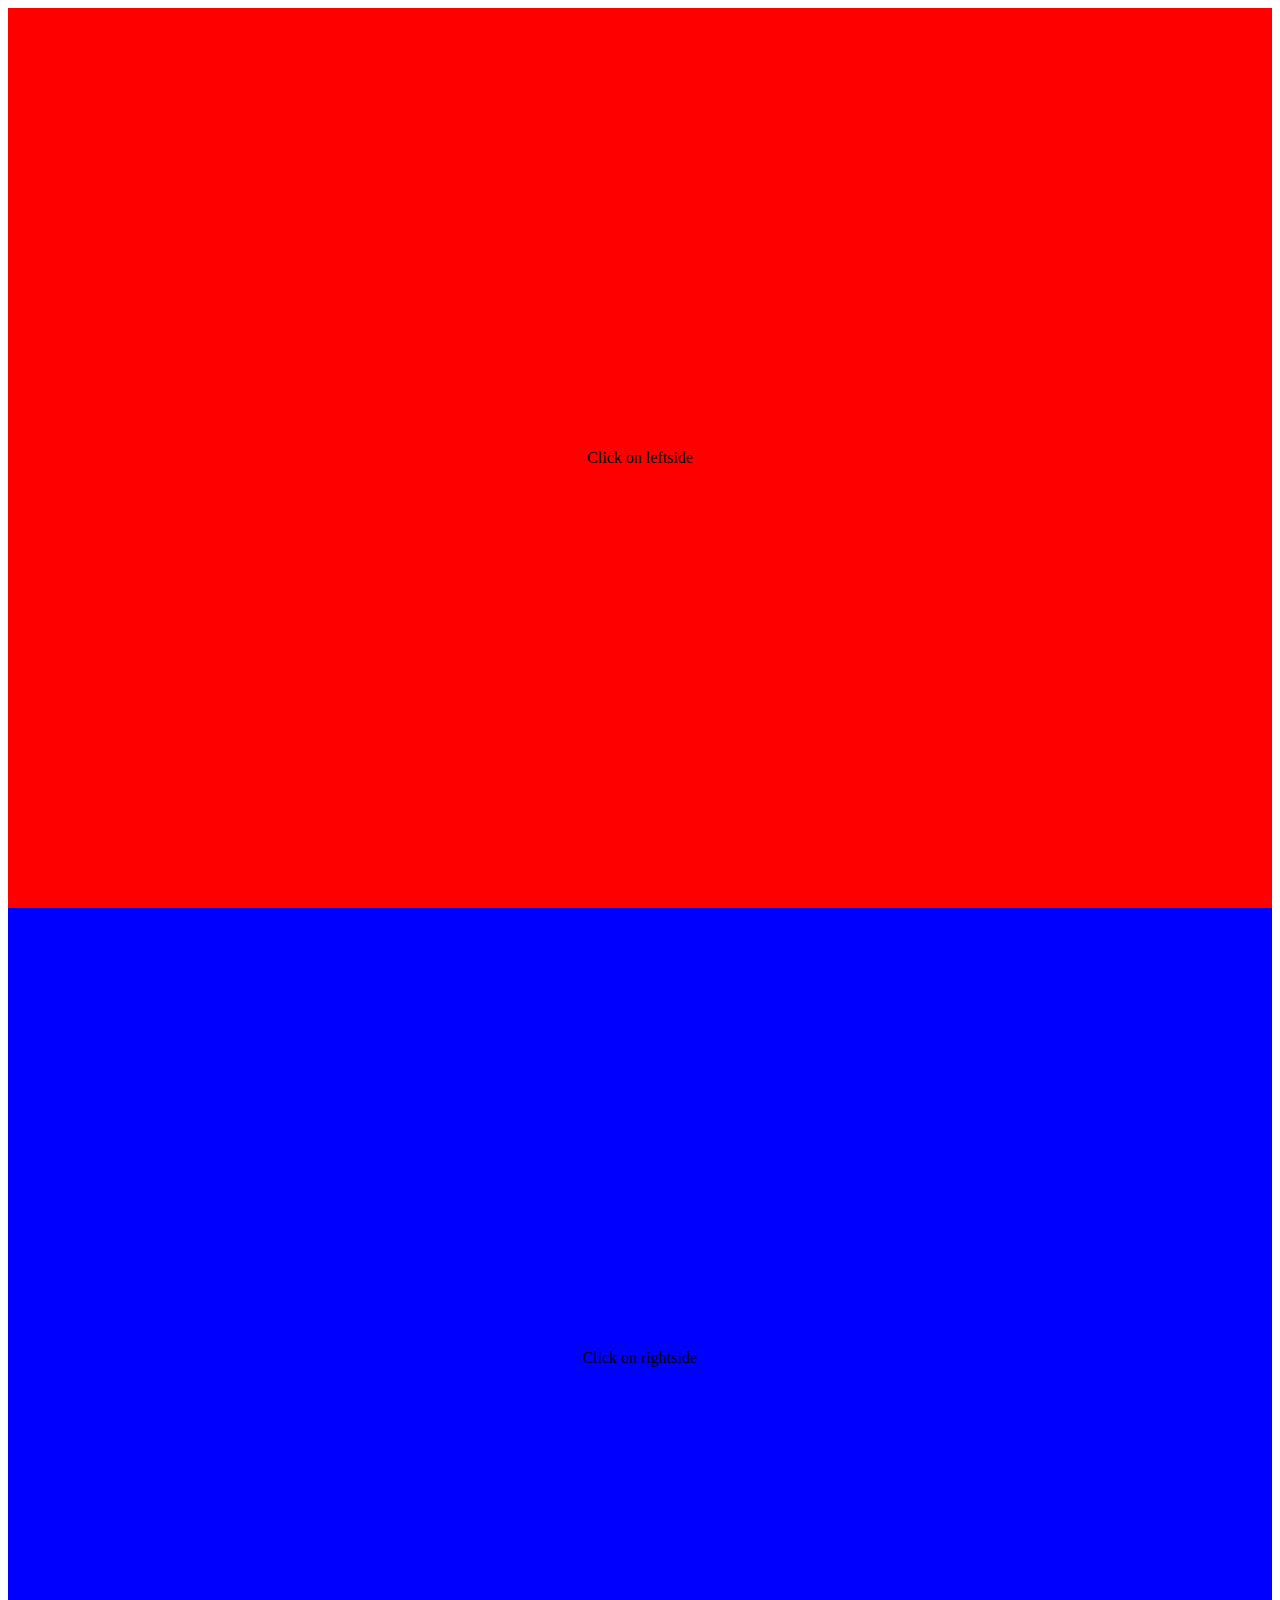
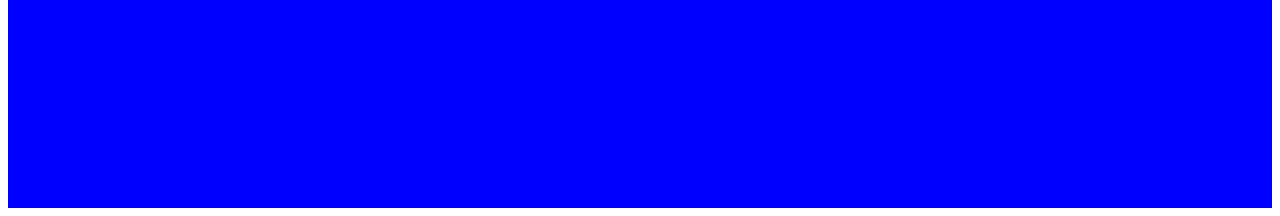
==== index.html @ b8cedcec "update" ====
<!DOCTYPE html>
<html lang="en">
<head>
    <meta charset="UTF-8">
    <meta name="viewport" content="width=device-width, initial-scale=1.0">
    <link rel="stylesheet" href="https://cdn.jsdelivr.net/npm/bootstrap@4.6.2/dist/css/bootstrap.min.css" integrity="sha384-xOolHFLEh07PJGoPkLv1IbcEPTNtaed2xpHsD9ESMhqIYd0nLMwNLD69Npy4HI+N" crossorigin="anonymous">
    <link rel="stylesheet" href="styles.css">
    <title>Document</title>
</head>
<body>
    



            <div class="row no-gutters">


                            <div class="col-md-6 no-gutters">


                                <div class="leftside">
                                    Click on leftside

                                </div>
                                
                            </div>
                            <div class="col-md-6 no-gutters">
                                


                                <div class="rightside">
                                    Click on rightside

                                </div>
                                
                            </div>
            </div>
</body>
</html>
---- styles.css ----
.leftside, .rightside{
    height: 50vh;
    width: 100%;
    display: flex;
    align-items: center;
    justify-content: center;
   
}
@media screen and (min-width:768px) {
    .leftside , .rightside{
        height: 100vh;
    }
    
}

.leftside{
    background: red;


}
.rightside{
    background: blue;

}
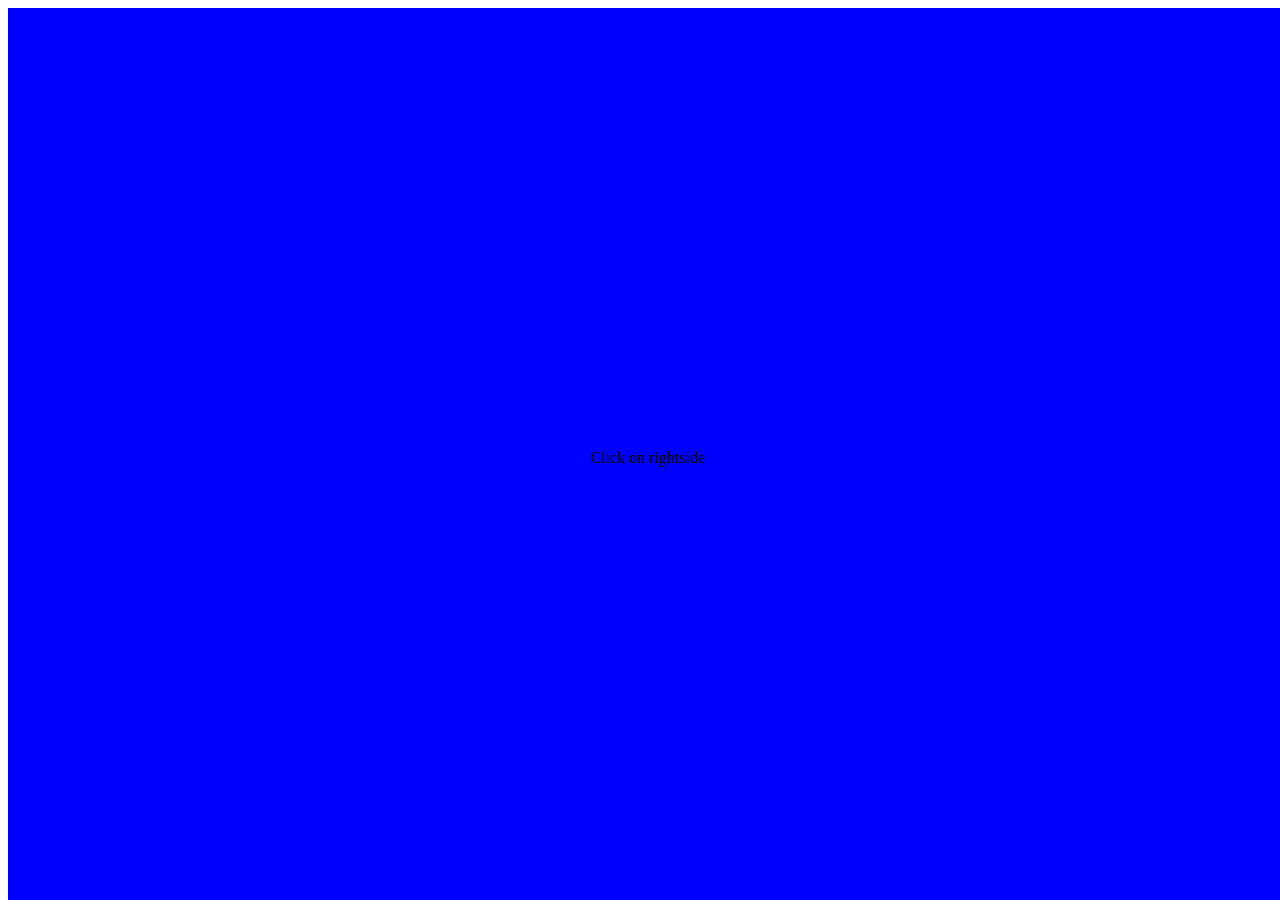
==== commit ca86e600: "UPDATE" ====
--- a/index.html
+++ b/index.html
@@ -8,32 +8,39 @@
     <title>Document</title>
 </head>
 <body>
+
+    <!-- FIRST PAGE  -->
+    <div class="row no-gutters">
+
+        <div class="col-md-6 no-gutters">
+            <div class="leftside">
+                <a href="">Click on leftside</a>
+            </div>
+        </div>
+
+        <div class="col-md-6 no-gutters">
+            <div class="rightside">
+                Click on rightside
+            </div>
+        </div>
+
+    </div>
+
+    <!-- Include jQuery for simplicity, you can use vanilla JavaScript if preferred -->
+    <script src="https://code.jquery.com/jquery-3.6.0.min.js"></script>
     
+    <script>
+        $(document).ready(function() {
+            // Remove the Loading--hidden class to show the loader
+            $(".Loading").removeClass("Loading--hidden");
 
+            // Simulate some loading time (3 seconds in this example)
+            setTimeout(function() {
+                // Hide the loader after the simulated loading time
+                $(".Loading").addClass("Loading--hidden");
+            }, 3000);
+        });
+    </script>
 
-
-            <div class="row no-gutters">
-
-
-                            <div class="col-md-6 no-gutters">
-
-
-                                <div class="leftside">
-                                    Click on leftside
-
-                                </div>
-                                
-                            </div>
-                            <div class="col-md-6 no-gutters">
-                                
-
-
-                                <div class="rightside">
-                                    Click on rightside
-
-                                </div>
-                                
-                            </div>
-            </div>
 </body>
-</html>+</html>
--- a/styles.css
+++ b/styles.css
@@ -1,9 +1,44 @@
+.Loading {
+    top: 0;
+    left: 0;
+    width: 100vw;
+    height: 100vh;
+    background-color: aliceblue;
+    display: flex;
+    justify-content: center;
+    align-items: center;
+    opacity: 1;
+    transition: opacity 0.75s; /* Transition only opacity */
+    
+}
+  .Loading .dribbble {
+    position: fixed;
+    display: block;
+    right: 20px;
+    bottom: 20px;
+  }
+  .Loading .dribbble img {
+    display: block;
+    height: 28px;
+  }
+  .Loading--hidden {
+    
+    opacity: 0
+}
+
+
+
+
 .leftside, .rightside{
-    height: 50vh;
+    height: 100vh;
     width: 100%;
     display: flex;
     align-items: center;
     justify-content: center;
+    cursor: pointer;
+    position: fixed;
+    
+    
    
 }
 @media screen and (min-width:768px) {
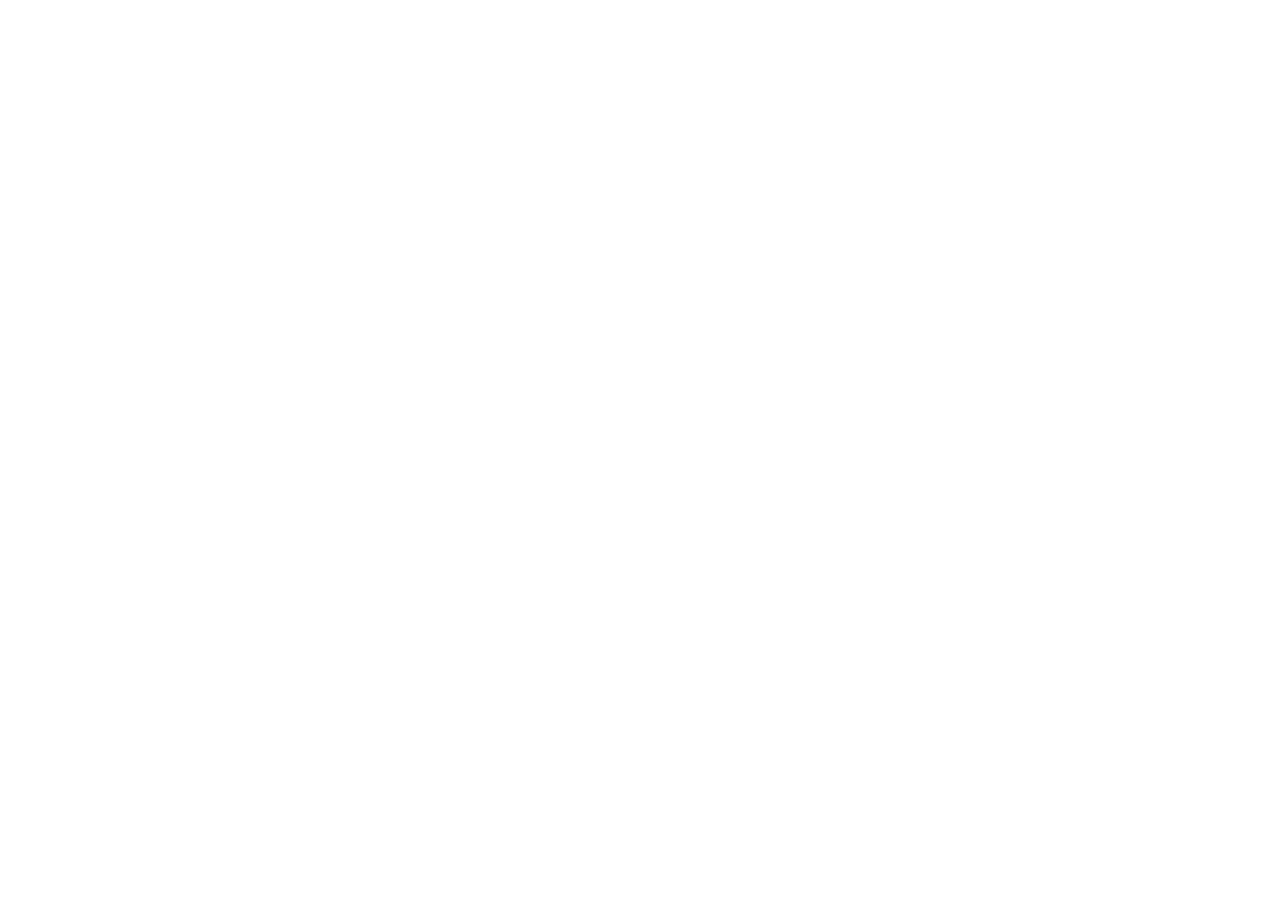
==== commit 9f4625a6: "update" ====
--- a/index.html
+++ b/index.html
@@ -5,42 +5,16 @@
     <meta name="viewport" content="width=device-width, initial-scale=1.0">
     <link rel="stylesheet" href="https://cdn.jsdelivr.net/npm/bootstrap@4.6.2/dist/css/bootstrap.min.css" integrity="sha384-xOolHFLEh07PJGoPkLv1IbcEPTNtaed2xpHsD9ESMhqIYd0nLMwNLD69Npy4HI+N" crossorigin="anonymous">
     <link rel="stylesheet" href="styles.css">
-    <title>Document</title>
+    <title>Split page</title>
 </head>
 <body>
 
     <!-- FIRST PAGE  -->
-    <div class="row no-gutters">
+    <div class="split">
+        
+    </div>
+    <div class="split"></div>
 
-        <div class="col-md-6 no-gutters">
-            <div class="leftside">
-                <a href="">Click on leftside</a>
-            </div>
-        </div>
-
-        <div class="col-md-6 no-gutters">
-            <div class="rightside">
-                Click on rightside
-            </div>
-        </div>
-
-    </div>
-
-    <!-- Include jQuery for simplicity, you can use vanilla JavaScript if preferred -->
-    <script src="https://code.jquery.com/jquery-3.6.0.min.js"></script>
-    
-    <script>
-        $(document).ready(function() {
-            // Remove the Loading--hidden class to show the loader
-            $(".Loading").removeClass("Loading--hidden");
-
-            // Simulate some loading time (3 seconds in this example)
-            setTimeout(function() {
-                // Hide the loader after the simulated loading time
-                $(".Loading").addClass("Loading--hidden");
-            }, 3000);
-        });
-    </script>
 
 </body>
 </html>
--- a/styles.css
+++ b/styles.css
@@ -1,34 +1,3 @@
-.Loading {
-    top: 0;
-    left: 0;
-    width: 100vw;
-    height: 100vh;
-    background-color: aliceblue;
-    display: flex;
-    justify-content: center;
-    align-items: center;
-    opacity: 1;
-    transition: opacity 0.75s; /* Transition only opacity */
-    
-}
-  .Loading .dribbble {
-    position: fixed;
-    display: block;
-    right: 20px;
-    bottom: 20px;
-  }
-  .Loading .dribbble img {
-    display: block;
-    height: 28px;
-  }
-  .Loading--hidden {
-    
-    opacity: 0
-}
-
-
-
-
 .leftside, .rightside{
     height: 100vh;
     width: 100%;
@@ -36,7 +5,8 @@
     align-items: center;
     justify-content: center;
     cursor: pointer;
-    position: fixed;
+    
+
     
     
    
@@ -44,16 +14,37 @@
 @media screen and (min-width:768px) {
     .leftside , .rightside{
         height: 100vh;
+        width: 100%;
     }
     
 }
 
 .leftside{
-    background: red;
+    background: white;
+    
 
 
 }
+.leftside:hover{
+    background :black;
+    transition: 0.5s;
+}
+.rightside:hover{
+    background: black;
+    transition: 0.5s;
+
+}
 .rightside{
-    background: blue;
+    background:white;
+}
+.title{
+    font-size: medium;
+    font-weight: bold;
+    font-family: "Poppins","sans-serif";
+    
+}
+.title:hover{
+    color: aqua;
+    transition: 0.5s;
 
-}+}
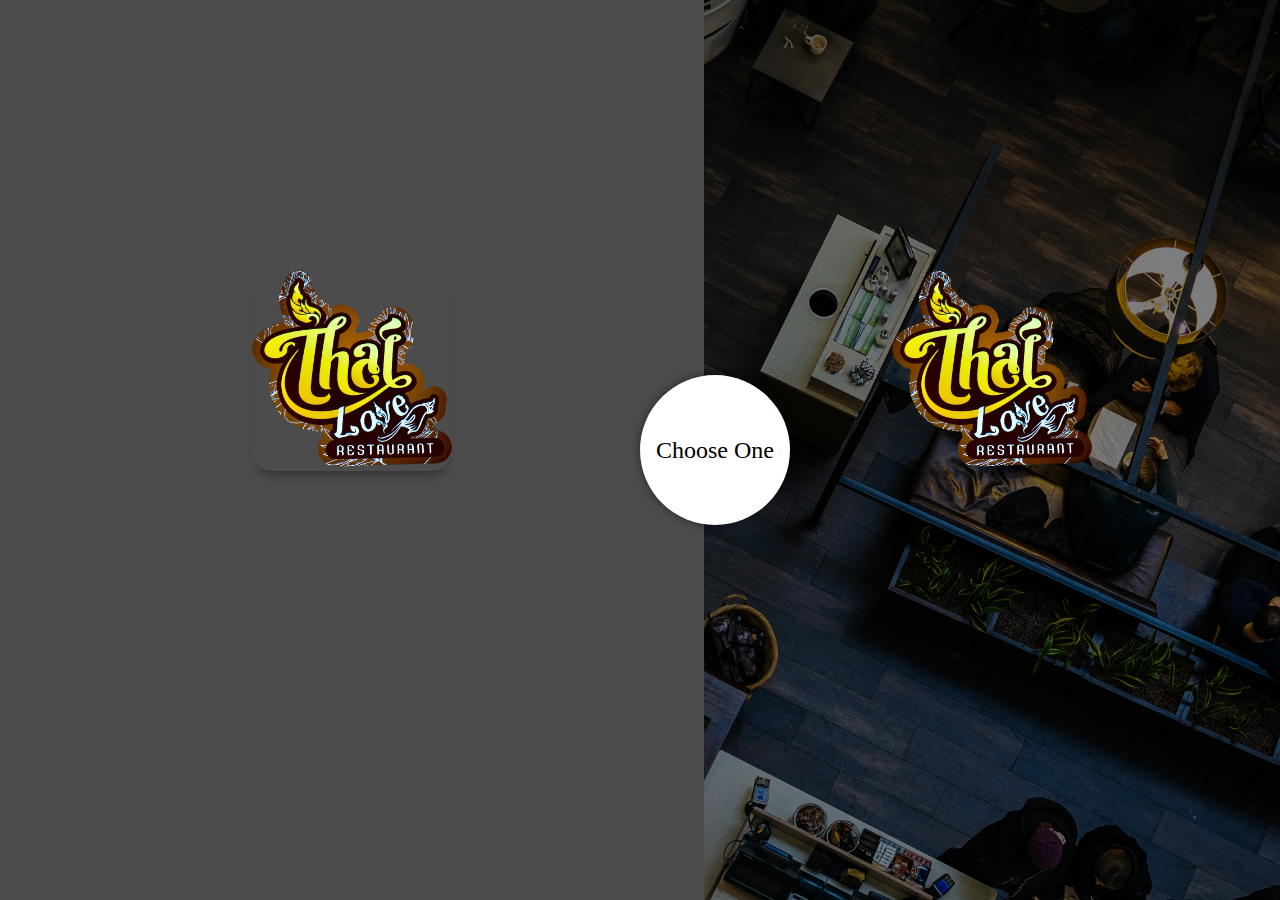
==== commit 94019d7e: "update" ====
--- a/index.html
+++ b/index.html
@@ -3,18 +3,32 @@
 <head>
     <meta charset="UTF-8">
     <meta name="viewport" content="width=device-width, initial-scale=1.0">
-    <link rel="stylesheet" href="https://cdn.jsdelivr.net/npm/bootstrap@4.6.2/dist/css/bootstrap.min.css" integrity="sha384-xOolHFLEh07PJGoPkLv1IbcEPTNtaed2xpHsD9ESMhqIYd0nLMwNLD69Npy4HI+N" crossorigin="anonymous">
+    <meta http-equiv="X-UA-Compatible" content="IE=edge"/>
     <link rel="stylesheet" href="styles.css">
     <title>Split page</title>
 </head>
 <body>
+    <!-- container  -->
+    <div class="container">
+        <div class=" choose-one left right">
+            <p>Choose One</p>
+        </div>
+        <!-- split -->
+        <div class="split left">
+            
+            <a href="page/page.html" class="btn"><img src="/assets/images/Subject.png" alt=""></a>
+        </div>
+        <!-- split -->
 
-    <!-- FIRST PAGE  -->
-    <div class="split">
+        <div class="split right">
+            
+            <a href="page/page2.html" class="btn"><img src="/assets/images/Subject.png" alt=""></a>
+        </div>
+    </div>
+    <script src="app.js" >
         
-    </div>
-    <div class="split"></div>
+    </script>
 
-
+    
 </body>
 </html>
--- a/styles.css
+++ b/styles.css
@@ -1,50 +1,150 @@
-.leftside, .rightside{
+:root {
+    --left-bg-color: rgba(0, 0, 0, 0.7);
+    --right-bg-color: rgba(0, 0, 0, 0.5);
+}
+
+*, *::before, *::after {
+    margin: 0;
+    padding: 0;
+    outline: none;
+    box-sizing: border-box;
+    font-family: "Poppins", "sans-serif";
+}
+
+html, body {
+    min-width: 100vw;
+    width: 100%;
+}
+
+body {
+    min-height: 100vh;
+    height: 100%;
+    overflow: hidden;
+}
+
+.container {
+    width: 100%;
     height: 100vh;
+    overflow: hidden;
+    position: relative;
+}
+
+.split {
+    position: absolute;
+    top: 0;
+    height: 100vh;
+    width: 50%;
+    overflow: hidden;
+    background-position: top center;
+    background-repeat: no-repeat;
+    background-size: cover;
+    transition: width 1000ms ease-in-out;
+}
+
+.split.left {
+    width: 50%;
+    left: 0;
+    background-image: url(/assets/images/background.jpg);
+}
+
+.split.right {
+    width: 50%;
+    right: 0;
+    background-image: url(/assets/images/background1.jpg);
+}
+
+.split.left::before {
+    content: '';
+    position: absolute;
     width: 100%;
+    height: 100%;
+    top: 0;
+    left: 0;
+    background-color: var(--left-bg-color);
+}
+
+.split.right::before {
+    content: '';
+    position: absolute;
+    width: 100%;
+    height: 100%;
+    top: 0;
+    right: 0;
+    background-color: var(--right-bg-color);
+}
+.container.hover_left .choose-one.left{
+    transform: translate(0%, -50%);
+}
+.container.hover_right .choose-one.right{
+    transform: translate(-100%, -50%);
+}
+
+
+.container.hover_left .split.left {
+    width: 55%;
+}
+
+.container.hover_left .split.right {
+    width: 45%;
+}
+
+.container.hover_right .split.right {
+    width: 55%;
+}
+
+.container.hover_right .split.left {
+    width: 45%;
+}
+
+
+.btn {
+    position: absolute;
+    top: 30%;
+    left: 50%;
+    transform: translateX(-50%);
+    text-decoration: none;
+    color: #fff;
+    border-radius: 20px;
+    font-weight: bold;
+    text-transform: uppercase;
+    text-align: center;
+    box-shadow: 0px 10px 10px -5px rgba(0, 0, 0, 0.3);
+    transition: all 0.3s ease;
+}
+
+.btn img {
+    width: 200px;
+    height: 100%;
+    transition: 0.3s;
+}
+
+.btn img:hover {
+    width: 250px;
+    height: 100%;
+}
+
+.choose-one {
+    position: absolute;
+    top: 50%;
+    left: 50%;
+    transform: translate(-50%, -50%);
+    background-color: #fff;
+    border-radius: 50%;
+    width: 150px;
+    height: 150px;
     display: flex;
     align-items: center;
     justify-content: center;
-    cursor: pointer;
-    
-
-    
-    
-   
-}
-@media screen and (min-width:768px) {
-    .leftside , .rightside{
-        height: 100vh;
-        width: 100%;
-    }
-    
+    box-shadow: 0 0 10px rgba(0, 0, 0, 0.5);
+    z-index: 2;
+    transition: 1000ms ease-in-out;
 }
 
-.leftside{
-    background: white;
-    
+.choose-one p {
+    margin: 3px;
+    font-size: 1.5rem;
+    text-align: center;
+    color: #000;
+}
 
 
-}
-.leftside:hover{
-    background :black;
-    transition: 0.5s;
-}
-.rightside:hover{
-    background: black;
-    transition: 0.5s;
-
-}
-.rightside{
-    background:white;
-}
-.title{
-    font-size: medium;
-    font-weight: bold;
-    font-family: "Poppins","sans-serif";
-    
-}
-.title:hover{
-    color: aqua;
-    transition: 0.5s;
-
-}
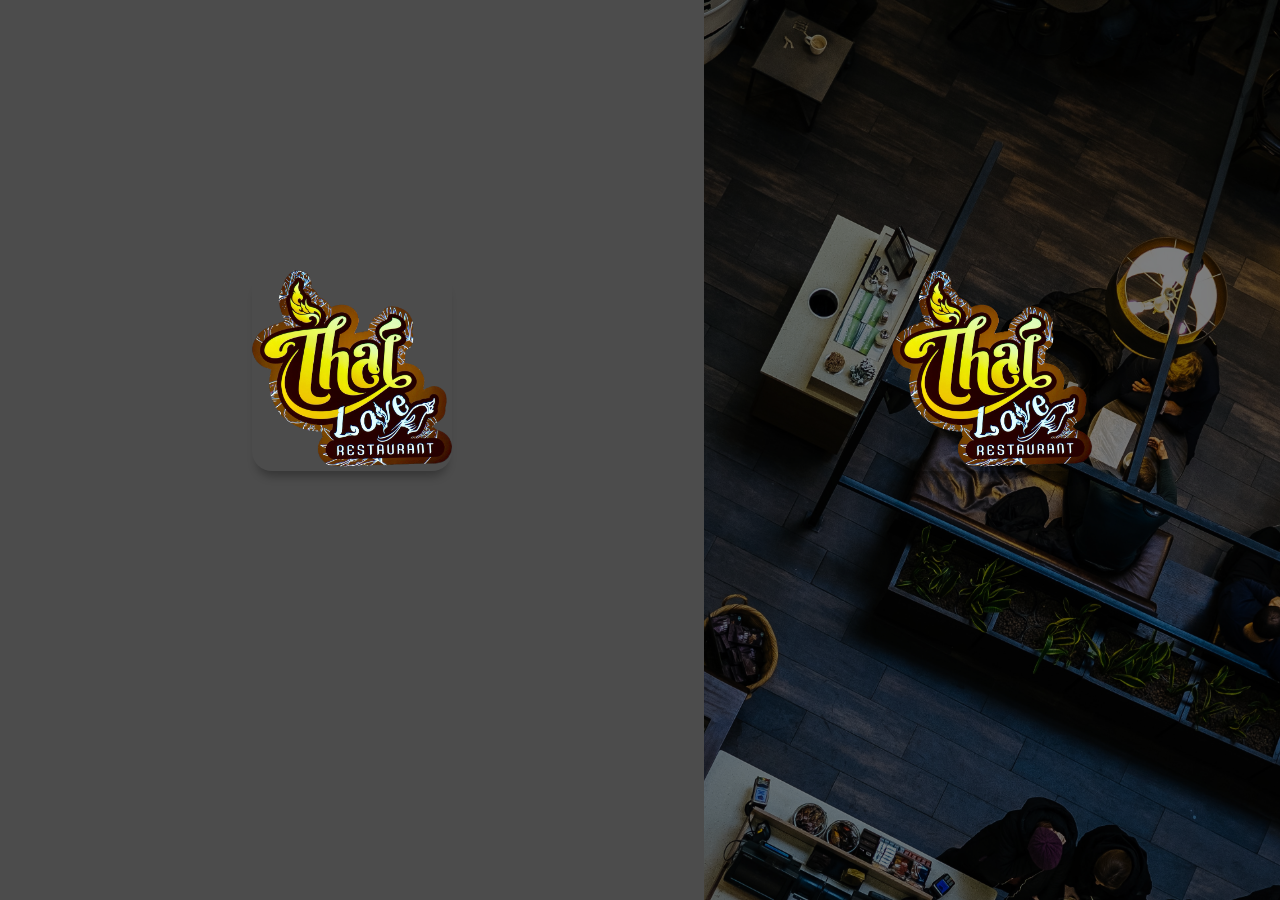
==== commit 23d3f08d: "update" ====
--- a/index.html
+++ b/index.html
@@ -10,9 +10,9 @@
 <body>
     <!-- container  -->
     <div class="container">
-        <div class=" choose-one left right">
+        <!-- <div class=" choose-one left right">
             <p>Choose One</p>
-        </div>
+        </div> -->
         <!-- split -->
         <div class="split left">
             
